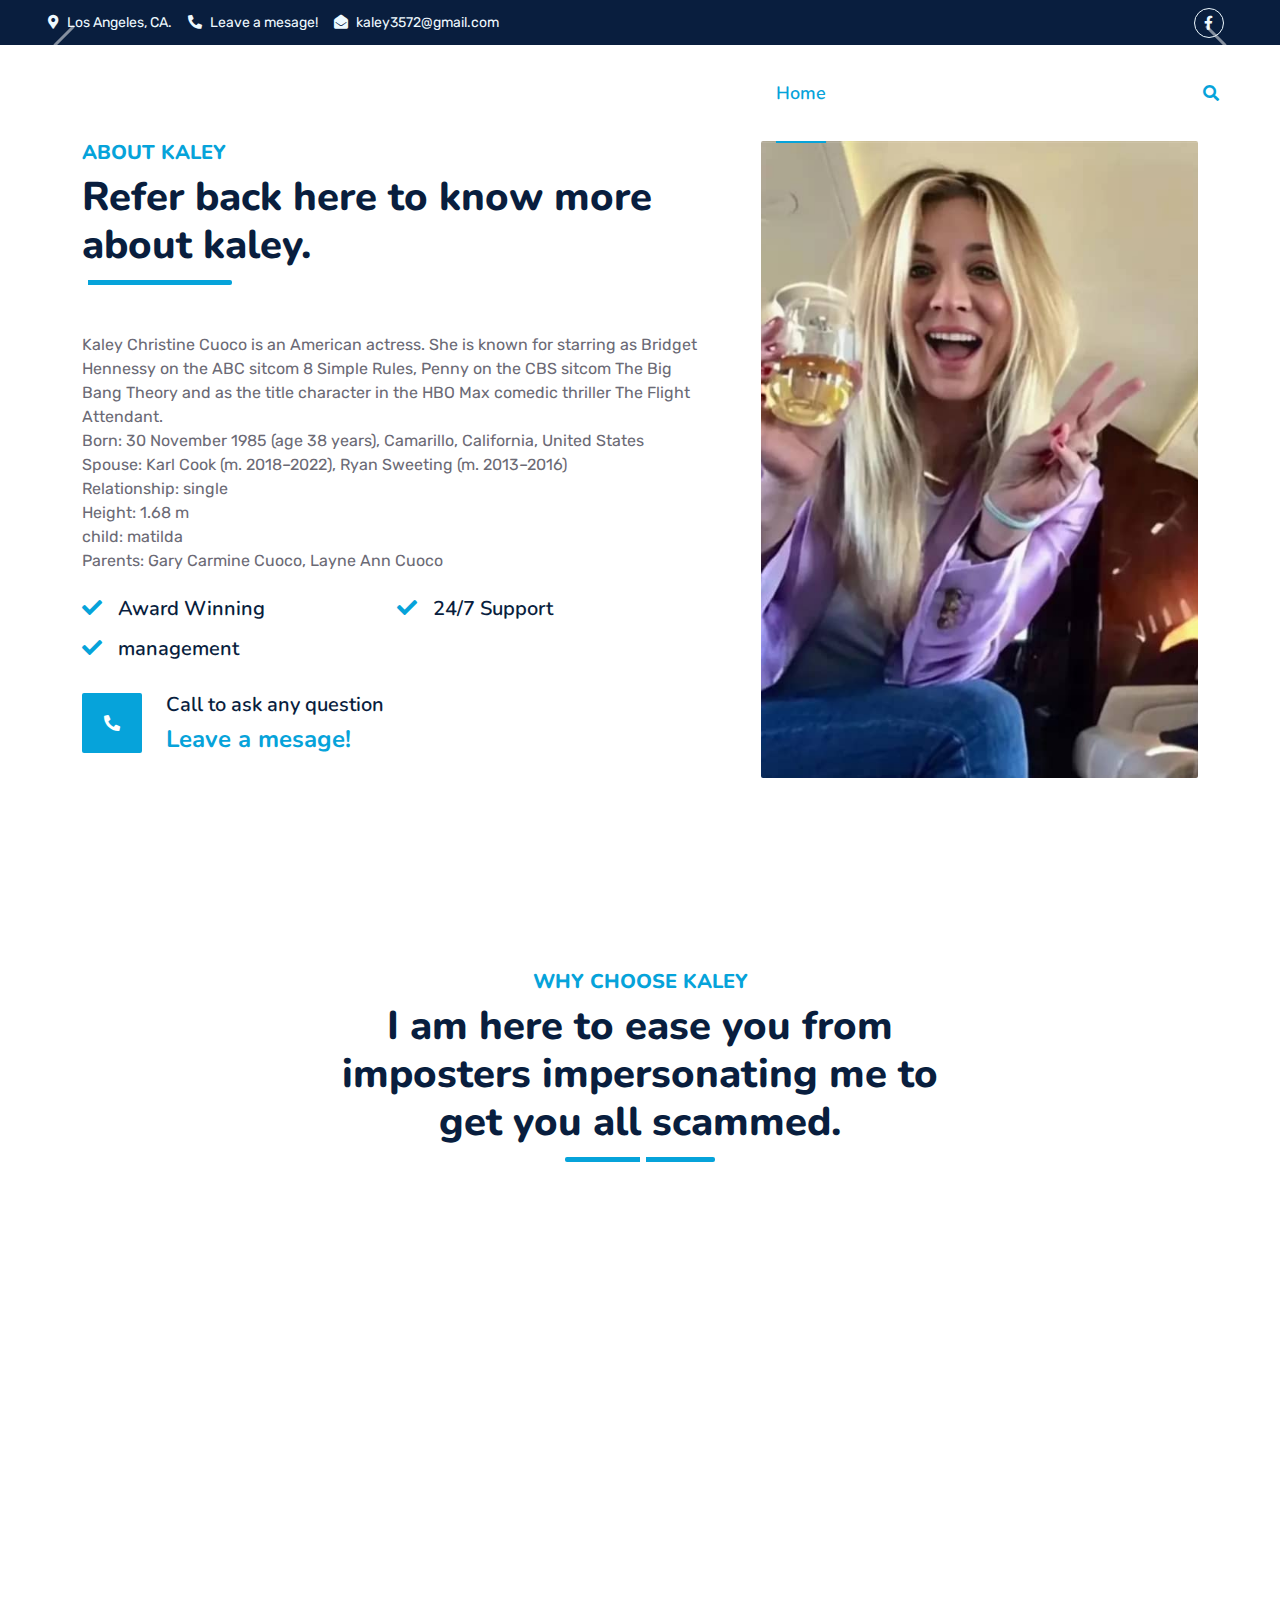
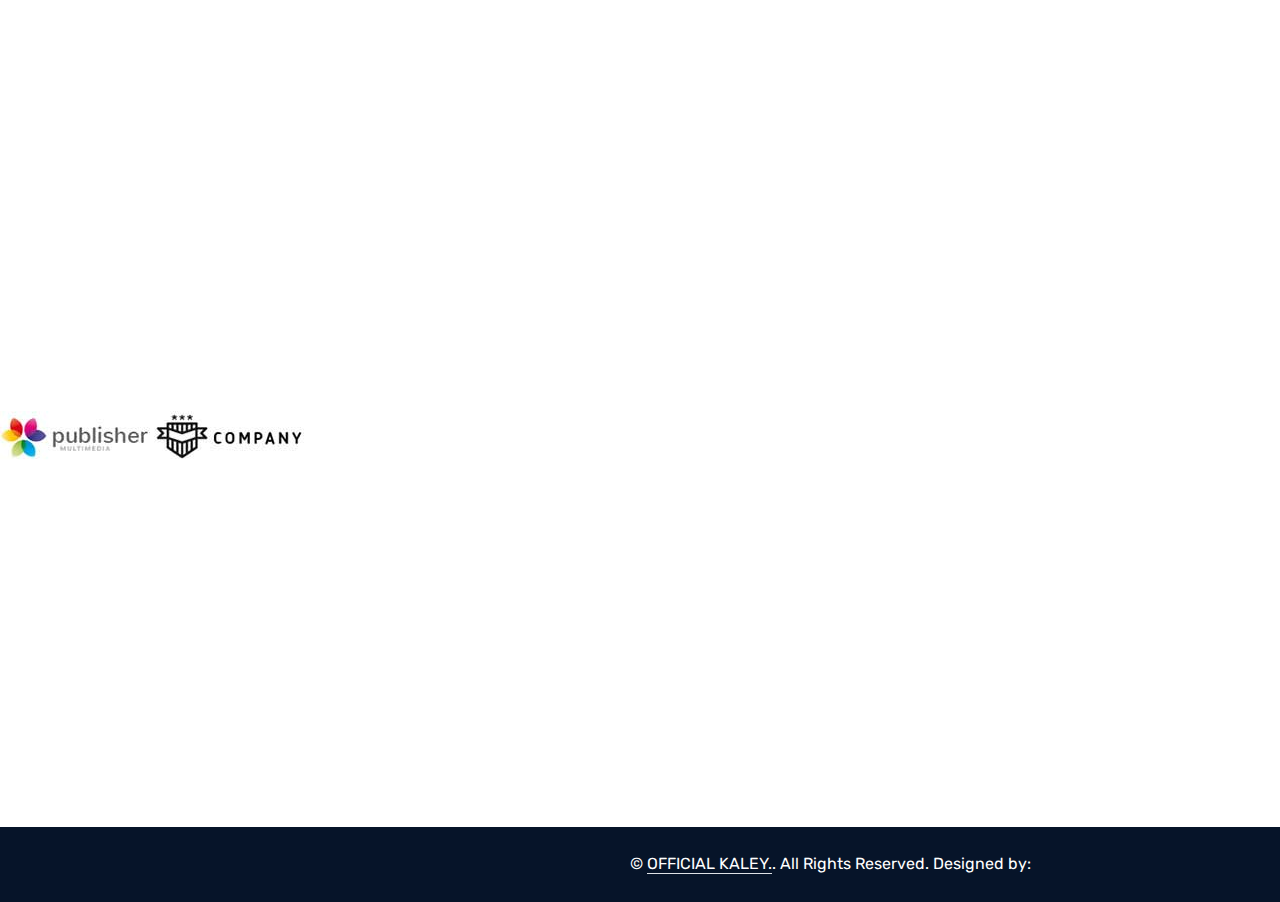
==== index.html @ c905c80c "updated phone number" ====
<!DOCTYPE html>
<html lang="en">

<head>
    <meta charset="utf-8">
    <title>kaley's official website</title>
    <meta content="width=device-width, initial-scale=1.0" name="viewport">
    <meta content="Free HTML Templates" name="keywords">
    <meta content="Free HTML Templates" name="description">

    <!-- Favicon -->
    <link href="img/favicon.ico" rel="icon">

    <!-- Google Web Fonts -->
    <link rel="preconnect" href="https://fonts.googleapis.com">
    <link rel="preconnect" href="https://fonts.gstatic.com" crossorigin>
    <link href="https://fonts.googleapis.com/css2?family=Nunito:wght@400;600;700;800&family=Rubik:wght@400;500;600;700&display=swap" rel="stylesheet">

    <!-- Icon Font Stylesheet -->
    <link href="https://cdnjs.cloudflare.com/ajax/libs/font-awesome/5.10.0/css/all.min.css" rel="stylesheet">
    <link href="https://cdn.jsdelivr.net/npm/bootstrap-icons@1.4.1/font/bootstrap-icons.css" rel="stylesheet">

    <!-- Libraries Stylesheet -->
    <link href="lib/owlcarousel/assets/owl.carousel.min.css" rel="stylesheet">
    <link href="lib/animate/animate.min.css" rel="stylesheet">

    <!-- Customized Bootstrap Stylesheet -->
    <link href="css/bootstrap.min.css" rel="stylesheet">

    <!-- Template Stylesheet -->
    <link href="css/style.css" rel="stylesheet">
</head>

<body>
    <!-- Spinner Start -->
    <div id="spinner" class="show bg-white position-fixed translate-middle w-100 vh-100 top-50 start-50 d-flex align-items-center justify-content-center">
        <div class="spinner"></div>
    </div>
    <!-- Spinner End -->


    <!-- Topbar Start -->
    <div class="container-fluid bg-dark px-5 d-none d-lg-block">
        <div class="row gx-0">
            <div class="col-lg-8 text-center text-lg-start mb-2 mb-lg-0">
                <div class="d-inline-flex align-items-center" style="height: 45px;">
                    <small class="me-3 text-light"><i class="fa fa-map-marker-alt me-2"></i>Los Angeles, CA.</small>
                    <small class="me-3 text-light"><i class="fa fa-phone-alt me-2"></i>Leave a mesage!</small>
                    <small class="text-light"><i class="fa fa-envelope-open me-2"></i>kaley3572@gmail.com</small>
                </div>
            </div>
            <div class="col-lg-4 text-center text-lg-end">
                <div class="d-inline-flex align-items-center" style="height: 45px;">
                    <!-- <a class="btn btn-sm btn-outline-light btn-sm-square rounded-circle me-2" href=""><i class="fab fa-twitter fw-normal"></i></a> -->
                    <a class="btn btn-sm btn-outline-light btn-sm-square rounded-circle me-2" href="https://www.facebook.com/profile.php?id=61553244999847"><i class="fab fa-facebook-f fw-normal"></i></a>
                    <!-- <a class="btn btn-sm btn-outline-light btn-sm-square rounded-circle me-2" href=""><i class="fab fa-linkedin-in fw-normal"></i></a> -->
                    <!-- <a class="btn btn-sm btn-outline-light btn-sm-square rounded-circle me-2" href=""><i class="fab fa-instagram fw-normal"></i></a> -->
                    <!-- <a class="btn btn-sm btn-outline-light btn-sm-square rounded-circle" href=""><i class="fab fa-youtube fw-normal"></i></a> -->
                </div>
            </div>
        </div>
    </div>
    <!-- Topbar End -->


    <!-- Navbar & Carousel Start -->
    <div class="container-fluid position-relative p-0">
        <nav class="navbar navbar-expand-lg navbar-dark px-5 py-3 py-lg-0">
            <a href="index.html" class="navbar-brand p-0">
                <h1 class="m-0"><i class="fa fa-user-tie me-2"></i>OFFICIAL KALEY.</h1>
            </a>
            <button class="navbar-toggler" type="button" data-bs-toggle="collapse" data-bs-target="#navbarCollapse">
                <span class="fa fa-bars"></span>
            </button>
            <div class="collapse navbar-collapse" id="navbarCollapse">
                <div class="navbar-nav ms-auto py-0">
                    <a href="index.html" class="nav-item nav-link active">Home</a>
                    <a href="about.html" class="nav-item nav-link">About</a>
                    <a href="service.html" class="nav-item nav-link">Services</a>
                    <div class="nav-item dropdown">
                        <!-- <a href="#" class="nav-link dropdown-toggle" data-bs-toggle="dropdown">Blog</a> -->
                        <div class="dropdown-menu m-0">
                            <!-- <a href="blog.html" class="dropdown-item">Blog Grid</a> -->
                            <!-- <a href="detail.html" class="dropdown-item">Blog Detail</a> -->
                        </div>
                    </div>
                    <div class="nav-item dropdown">
                        <a href="#" class="nav-link dropdown-toggle" data-bs-toggle="dropdown">Ticket</a>
                        <div class="dropdown-menu m-0">
                            <a href="price.html" class="dropdown-item">exclusive plans</a>
                            <!-- <a href="feature.html" class="dropdown-item">Our features</a> -->
                            <!-- <a href="team.html" class="dropdown-item">Team Members</a> -->
                            <!-- <a href="testimonial.html" class="dropdown-item">Testimonial</a> -->
                            <!-- <a href="quote.html" class="dropdown-item">Free Quote</a> -->
                        </div>
                    </div>
                    <a href="contact.html" class="nav-item nav-link">Contact</a>
                </div>
                <butaton type="button" class="btn text-primary ms-3" data-bs-toggle="modal" data-bs-target="#searchModal"><i class="fa fa-search"></i></butaton>
                <!-- <a href="https://htmlcodex.com/startup-company-website-template" class="btn btn-primary py-2 px-4 ms-3">Download Pro Version</a> -->
            </div>
              <!--Add the following script at the bottom of the web page (before </body></html>)-->
<script type="text/javascript">function add_chatinline(){var hccid=10543617;var nt=document.createElement("script");nt.async=true;nt.src="https://www.mylivechat.com/chatinline.aspx?hccid="+hccid;var ct=document.getElementsByTagName("script")[0];ct.parentNode.insertBefore(nt,ct);}
    add_chatinline();</script>
        </nav>

        <div id="header-carousel" class="carousel slide carousel-fade" data-bs-ride="carousel">
            <div class="carousel-inner">
                <div class="carousel-item active">
                    <!-- <video controls autoplay="true"> -->
                        <!-- <source src="img/kaley.mp4"/> -->
                    </video>
                    <!-- <img class="w-50" src="img/kaley1.jpg"Image"> -->
                    <div class="carousel-caption d-flex flex-column align-items-center justify-content-center">
                        <div class="p-3" style="max-width: 900px;">
                            <!-- <h5 class="text-white text-uppercase mb-3 animated slideInDown">Get to know about kaley & interact with her.</h5> -->
                            <!-- <h4 class="display-1 text-white mb-md-4 animated zoomIn">kaley</h4> -->
                            <!-- <a href="quote.html" class="btn btn-primary py-md-3 px-md-5 me-3 animated slideInLeft">Free Quote</a> -->
                            <!-- <a href="" class="btn btn-outline-light py-md-3 px-md-5 animated slideInRight">Contact Us</a> -->
                        </div>
                    </div>
                </div>
                <div class="carousel-item">
                    <!-- <img class="w-100" src="img/carousel-2.jpg" alt="Image"> -->
                    <div class="carousel-caption d-flex flex-column align-items-center justify-content-center">
                        <div class="p-3" style="max-width: 900px;">
                            <h5 class="text-white text-uppercase mb-3 animated slideInDown">Creative & Innovative</h5>
                            <h1 class="display-1 text-white mb-md-4 animated zoomIn">Creative & Innovative Digital Solution</h1>
                            <a href="quote.html" class="btn btn-primary py-md-3 px-md-5 me-3 animated slideInLeft">Free Quote</a>
                            <a href="" class="btn btn-outline-light py-md-3 px-md-5 animated slideInRight">Contact Us</a>
                        </div>
                    </div>
                </div>
            </div>
            <button class="carousel-control-prev" type="button" data-bs-target="#header-carousel"
                data-bs-slide="prev">
                <span class="carousel-control-prev-icon" aria-hidden="true"></span>
                <span class="visually-hidden">Previous</span>
            </button>
            <button class="carousel-control-next" type="button" data-bs-target="#header-carousel"
                data-bs-slide="next">
                <span class="carousel-control-next-icon" aria-hidden="true"></span>
                <span class="visually-hidden">Next</span>
            </button>
        </div>
    </div>
    <!-- Navbar & Carousel End -->


    <!-- Full Screen Search Start -->
    <div class="modal fade" id="searchModal" tabindex="-1">
        <div class="modal-dialog modal-fullscreen">
            <div class="modal-content" style="background: rgba(9, 30, 62, .7);">
                <div class="modal-header border-0">
                    <button type="button" class="btn bg-white btn-close" data-bs-dismiss="modal" aria-label="Close"></button>
                </div>
                <div class="modal-body d-flex align-items-center justify-content-center">
                    <div class="input-group" style="max-width: 600px;">
                        <input type="text" class="form-control bg-transparent border-primary p-3" placeholder="Type search keyword">
                        <button class="btn btn-primary px-4"><i class="bi bi-search"></i></button>
                    </div>
                </div>
            </div>
        </div>
    </div>
    <!-- Full Screen Search End -->


   
    <!-- About Start -->
    <div class="container-fluid py-5 wow fadeInUp" data-wow-delay="0.1s">
        <div class="container py-5">
            <div class="row g-5">
                <div class="col-lg-7">
                    <div class="section-title position-relative pb-3 mb-5">
                        <h5 class="fw-bold text-primary text-uppercase">About Kaley</h5>
                        <h1 class="mb-0">Refer back here to know more about kaley.</h1>
                    </div>
                    <p class="mb-4">Kaley Christine Cuoco is an American actress. She is known for starring as Bridget Hennessy on the ABC sitcom 8 Simple Rules, Penny on the CBS sitcom The Big Bang Theory and as the title character in the HBO Max comedic thriller The Flight Attendant.
                        <br/>
                        Born: 30 November 1985 (age 38 years), Camarillo, California, United States<br/>
                        Spouse: Karl Cook (m. 2018–2022), Ryan Sweeting (m. 2013–2016)<br/>
                        Relationship: single<br/>
                        Height: 1.68 m<br/>
                        child: matilda<br/>
                        Parents: Gary Carmine Cuoco, Layne Ann Cuoco
                        </p>
                    <div class="row g-0 mb-3">
                        <div class="col-sm-6 wow zoomIn" data-wow-delay="0.2s">
                            <h5 class="mb-3"><i class="fa fa-check text-primary me-3"></i>Award Winning</h5>
                            <h5 class="mb-3"><i class="fa fa-check text-primary me-3"></i>management</h5>
                        </div>
                        <div class="col-sm-6 wow zoomIn" data-wow-delay="0.4s">
                            <h5 class="mb-3"><i class="fa fa-check text-primary me-3"></i>24/7 Support</h5>
                            <!-- <h5 class="mb-3"><i class="fa fa-check text-primary me-3"></i>Fair Prices</h5> -->
                        </div>
                    </div>
                    <div class="d-flex align-items-center mb-4 wow fadeIn" data-wow-delay="0.6s">
                        <div class="bg-primary d-flex align-items-center justify-content-center rounded" style="width: 60px; height: 60px;">
                            <i class="fa fa-phone-alt text-white"></i>
                        </div>
                        <div class="ps-4">
                            <h5 class="mb-2">Call to ask any question</h5>
                            <h4 class="text-primary mb-0">Leave a mesage!</h4>
                        </div>
                    </div>
                    <!-- <a href="quote.html" class="btn btn-primary py-3 px-5 mt-3 wow zoomIn" data-wow-delay="0.9s">Request A Quote</a> -->
                </div>
                <div class="col-lg-5" style="min-height: 500px;">
                    <div class="position-relative h-100">
                        <img class="position-absolute w-100 h-100 rounded wow zoomIn" data-wow-delay="0.9s" src="img/kaley2.jpg" style="object-fit: cover;">
                    </div>
                </div>
            </div>
        </div>
    </div>
    <!-- About End -->


    <!-- Features Start -->
    <div class="container-fluid py-5 wow fadeInUp" data-wow-delay="0.1s">
        <div class="container py-5">
            <div class="section-title text-center position-relative pb-3 mb-5 mx-auto" style="max-width: 600px;">
                <h5 class="fw-bold text-primary text-uppercase">Why Choose kaley</h5>
                <h1 class="mb-0">I am here to ease you from imposters impersonating me to get you all scammed.</h1>
            </div>
            <div class="row g-5">
                <div class="col-lg-4">
                    <div class="row g-5">
                        <div class="col-12 wow zoomIn" data-wow-delay="0.2s">
                            <div class="bg-primary rounded d-flex align-items-center justify-content-center mb-3" style="width: 60px; height: 60px;">
                                <i class="fa fa-cubes text-white"></i>
                            </div>
                            <h4>net worth</h4>
                            <p class="mb-0">
                                <b>$110 million</b><br/>
                                With over 20 years of acting under my belt, the Flight Attendant star is worth a staggering $110 million, according to Celebrity Net Worth. The Big Bang Theory is my most popular credit, but it isn't the only way i accumulated my money.</p>
                        </div>
                        <div class="col-12 wow zoomIn" data-wow-delay="0.6s">
                            <div class="bg-primary rounded d-flex align-items-center justify-content-center mb-3" style="width: 60px; height: 60px;">
                                <i class="fa fa-award text-white"></i>
                            </div>
                            <h4>Award Winning</h4>
                            <p class="mb-0">People's Choice Award for Favorite Comedic TV Actress
                                2015, 2014 · The Big Bang Theory
                                Glamour Award for Comedy Actress
                                2015
                                Critics' Choice Television Award for Best Supporting Actress in a Comedy Series
                                2013 · The Big Bang Theory
                                Satellite Award for Best Actress in a Series, Comedy or Musical
                                2012 · The Big Bang Theory
                                Bravo Otto - TV Star - Female
                                2015
                                Teen Choice Award for Choice TV: Breakout Star Female
                                2003 · 8 Simple Rules</p>
                        </div>
                    </div>
                </div>
                <div class="col-lg-4  wow zoomIn" data-wow-delay="0.9s" style="min-height: 350px;">
                    <div class="position-relative h-100">
                        <img class="position-absolute w-100 h-100 rounded wow zoomIn" data-wow-delay="0.1s" src="img/kaley3.jpg" style="object-fit: cover;">
                    </div>
                </div>
                <div class="col-lg-4">
                    <div class="row g-5">
                        <div class="col-12 wow zoomIn" data-wow-delay="0.4s">
                            <div class="bg-primary rounded d-flex align-items-center justify-content-center mb-3" style="width: 60px; height: 60px;">
                                <i class="fa fa-users-cog text-white"></i>
                            </div>
                            <h4>Professional Staff</h4>
                            <p class="mb-0">I am represented by managers Andrea Pett-Joseph and Danny Sussman. Andrea and Danny are both based in United States.</p>
                        </div>
                        <div class="col-12 wow zoomIn" data-wow-delay="0.8s">
                            <div class="bg-primary rounded d-flex align-items-center justify-content-center mb-3" style="width: 60px; height: 60px;">
                                <i class="fa fa-phone-alt text-white"></i>
                            </div>
                            <h4>24/7 Support</h4>
                            <p class="mb-0">I have a lot of movie shows to attend and i wont be able to talk to you all much here, but i try my best to talk to all my fans who are here for me.</p>
                        </div>
                    </div>
                </div>
            </div>
        </div>
    </div>
    <!-- Features Start -->


   
   

    <!-- Vendor Start -->
    <!-- <div class="container-fluid py-5 wow fadeInUp" data-wow-delay="0.1s"> -->
        <!-- <div class="container py-5 mb-5"> -->
            <!-- <div class="bg-white"> -->
                <!-- <div class="owl-carousel vendor-carousel"> -->
                    <img src="img/vendor-1.jpg" alt="">
                    <!-- <img src="img/vendor-2.jpg" alt=""> -->
                    <!-- <img src="img/vendor-3.jpg" alt=""> -->
                    <!-- <img src="img/vendor-4.jpg" alt=""> -->
                    <!-- <img src="img/vendor-5.jpg" alt=""> -->
                    <img src="img/vendor-6.jpg" alt="">
                    <!-- <img src="img/vendor-7.jpg" alt=""> -->
                    <!-- <img src="img/vendor-8.jpg" alt=""> -->
                    <!-- <img src="img/vendor-9.jpg" alt=""> -->
                </div>
            </div>
        </div>
    </div>
    <!-- Vendor End -->
    

    <!-- Footer Start -->
    <div class="container-fluid bg-dark text-light mt-5 wow fadeInUp" data-wow-delay="0.1s">
        <div class="container">
            <div class="row gx-5">
                <div class="col-lg-4 col-md-6 footer-about">
                    <div class="d-flex flex-column align-items-center justify-content-center text-center h-100 bg-primary p-4">
                        <a href="index.html" class="navbar-brand">
                            <h1 class="m-0 text-white"><i class="fa fa-user-tie me-2"></i>KALEY</h1>
                        </a>
                        <p class="mt-3 mb-4">Kaley Christine Cuoco is an American actress. She is known for starring as Bridget Hennessy on the ABC sitcom 8 Simple Rules, Penny on the CBS sitcom The Big Bang Theory and as the title character in the HBO Max comedic thriller The Flight Attendant. </p>
                        <form action="">
                            <div class="input-group">
                                <input type="text" class="form-control border-white p-3" placeholder="Your Email">
                                <button class="btn btn-dark">Sign Up</button>
                            </div>
                        </form>
                    </div>
                </div>
                <div class="col-lg-8 col-md-6">
                    <div class="row gx-5">
                        <div class="col-lg-4 col-md-12 pt-5 mb-5">
                            <div class="section-title section-title-sm position-relative pb-3 mb-4">
                                <h3 class="text-light mb-0">Get In Touch</h3>
                            </div>
                            <div class="d-flex mb-2">
                                <i class="bi bi-geo-alt text-primary me-2"></i>
                                <p class="mb-0">Los Angeles, CA</p>
                            </div>
                            <div class="d-flex mb-2">
                                <i class="bi bi-envelope-open text-primary me-2"></i>
                                <p class="mb-0">kaley3572@gmail.com</p>
                            </div>
                            <div class="d-flex mb-2">
                                <i class="bi bi-telephone text-primary me-2"></i>
                                <p class="mb-0">Leave a mesage!</p>
                            </div>
                            <div class="d-flex mt-4">
                                <!-- <a class="btn btn-primary btn-square me-2" href="#"><i class="fab fa-twitter fw-normal"></i></a> -->
                                <a class="btn btn-primary btn-square me-2" href="https://www.facebook.com/profile.php?id=61553244999847"><i class="fab fa-facebook-f fw-normal"></i></a>
                                <!-- <a class="btn btn-primary btn-square me-2" href="#"><i class="fab fa-linkedin-in fw-normal"></i></a> -->
                                <!-- <a class="btn btn-primary btn-square" href="#"><i class="fab fa-instagram fw-normal"></i></a> -->
                            </div>
                        </div>
                        
                        </div>
                    </div>
                </div>
            </div>
        </div>
    </div>
    <div class="container-fluid text-white" style="background: #061429;">
        <div class="container text-center">
            <div class="row justify-content-end">
                <div class="col-lg-8 col-md-6">
                    <div class="d-flex align-items-center justify-content-center" style="height: 75px;">
                        <p class="mb-0">&copy; <a class="text-white border-bottom" href="#">OFFICIAL KALEY.</a>. All Rights Reserved. 
						
						<!--/*** This template is free as long as you keep the footer author’s credit link/attribution link/backlink. If you'd like to use the template without the footer author’s credit link/attribution link/backlink, you can purchase the Credit Removal License from "https://htmlcodex.com/credit-removal". Thank you for your support. ***/-->
						Designed by: <a class="text-white border-bottom"></a></p>
                    </div>
                </div>
            </div>
        </div>
    </div>
    <!-- Footer End -->


    <!-- Back to Top -->
    <a href="#" class="btn btn-lg btn-primary btn-lg-square rounded back-to-top"><i class="bi bi-arrow-up"></i></a>


    <!-- JavaScript Libraries -->
    <script src="https://code.jquery.com/jquery-3.4.1.min.js"></script>
    <script src="https://cdn.jsdelivr.net/npm/bootstrap@5.0.0/dist/js/bootstrap.bundle.min.js"></script>
    <script src="lib/wow/wow.min.js"></script>
    <script src="lib/easing/easing.min.js"></script>
    <script src="lib/waypoints/waypoints.min.js"></script>
    <script src="lib/counterup/counterup.min.js"></script>
    <script src="lib/owlcarousel/owl.carousel.min.js"></script>

    <!-- Template Javascript -->
    <script src="js/main.js"></script>
</body>

</html>
---- css/style.css ----
/********** Template CSS **********/
:root {
    --primary: #06A3DA;
    --secondary: #34AD54;
    --light: #EEF9FF;
    --dark: #091E3E;
}


/*** Spinner ***/
.spinner {
    width: 40px;
    height: 40px;
    background: var(--primary);
    margin: 100px auto;
    -webkit-animation: sk-rotateplane 1.2s infinite ease-in-out;
    animation: sk-rotateplane 1.2s infinite ease-in-out;
}

@-webkit-keyframes sk-rotateplane {
    0% {
        -webkit-transform: perspective(120px)
    }
    50% {
        -webkit-transform: perspective(120px) rotateY(180deg)
    }
    100% {
        -webkit-transform: perspective(120px) rotateY(180deg) rotateX(180deg)
    }
}

@keyframes sk-rotateplane {
    0% {
        transform: perspective(120px) rotateX(0deg) rotateY(0deg);
        -webkit-transform: perspective(120px) rotateX(0deg) rotateY(0deg)
    }
    50% {
        transform: perspective(120px) rotateX(-180.1deg) rotateY(0deg);
        -webkit-transform: perspective(120px) rotateX(-180.1deg) rotateY(0deg)
    }
    100% {
        transform: perspective(120px) rotateX(-180deg) rotateY(-179.9deg);
        -webkit-transform: perspective(120px) rotateX(-180deg) rotateY(-179.9deg);
    }
}

#spinner {
    opacity: 0;
    visibility: hidden;
    transition: opacity .5s ease-out, visibility 0s linear .5s;
    z-index: 99999;
}

#spinner.show {
    transition: opacity .5s ease-out, visibility 0s linear 0s;
    visibility: visible;
    opacity: 1;
}


/*** Heading ***/
h1,
h2,
.fw-bold {
    font-weight: 800 !important;
}

h3,
h4,
.fw-semi-bold {
    font-weight: 700 !important;
}

h5,
h6,
.fw-medium {
    font-weight: 600 !important;
}


/*** Button ***/
.btn {
    font-family: 'Nunito', sans-serif;
    font-weight: 600;
    transition: .5s;
}

.btn-primary,
.btn-secondary {
    color: #FFFFFF;
    box-shadow: inset 0 0 0 50px transparent;
}

.btn-primary:hover {
    box-shadow: inset 0 0 0 0 var(--primary);
}

.btn-secondary:hover {
    box-shadow: inset 0 0 0 0 var(--secondary);
}

.btn-square {
    width: 36px;
    height: 36px;
}

.btn-sm-square {
    width: 30px;
    height: 30px;
}

.btn-lg-square {
    width: 48px;
    height: 48px;
}

.btn-square,
.btn-sm-square,
.btn-lg-square {
    padding-left: 0;
    padding-right: 0;
    text-align: center;
}


/*** Navbar ***/
.navbar-dark .navbar-nav .nav-link {
    font-family: 'Nunito', sans-serif;
    position: relative;
    margin-left: 25px;
    padding: 35px 0;
    color: #FFFFFF;
    font-size: 18px;
    font-weight: 600;
    outline: none;
    transition: .5s;
}

.sticky-top.navbar-dark .navbar-nav .nav-link {
    padding: 20px 0;
    color: var(--dark);
}

.navbar-dark .navbar-nav .nav-link:hover,
.navbar-dark .navbar-nav .nav-link.active {
    color: var(--primary);
}

.navbar-dark .navbar-brand h1 {
    color: #FFFFFF;
}

.navbar-dark .navbar-toggler {
    color: var(--primary) !important;
    border-color: var(--primary) !important;
}

@media (max-width: 991.98px) {
    .sticky-top.navbar-dark {
        position: relative;
        background: #FFFFFF;
    }

    .navbar-dark .navbar-nav .nav-link,
    .navbar-dark .navbar-nav .nav-link.show,
    .sticky-top.navbar-dark .navbar-nav .nav-link {
        padding: 10px 0;
        color: var(--dark);
    }

    .navbar-dark .navbar-brand h1 {
        color: var(--primary);
    }
}

@media (min-width: 992px) {
    .navbar-dark {
        position: absolute;
        width: 100%;
        top: 0;
        left: 0;
        border-bottom: 1px solid rgba(256, 256, 256, .1);
        z-index: 999;
    }
    
    .sticky-top.navbar-dark {
        position: fixed;
        background: #FFFFFF;    }

    .navbar-dark .navbar-nav .nav-link::before {
        position:absolute;
        content: "";
        width: 0;
        height: 2px;
        bottom: -1px;
        left: 50%;
        background: var(--primary);
        transition: .5s;
    }

    .navbar-dark .navbar-nav .nav-link:hover::before,
    .navbar-dark .navbar-nav .nav-link.active::before {
        width: 100%;
        left: 0;
    }

    .navbar-dark .navbar-nav .nav-link.nav-contact::before {
        display: none;
    }

    .sticky-top.navbar-dark .navbar-brand h1 {
        color: var(--primary);
    }
}


/*** Carousel ***/
.carousel-caption {
    top: 0;
    left: 0;
    right: 0;
    bottom: 0;
    background: rgba(9, 30, 62, .7);
    z-index: 1;
}

@media (max-width: 576px) {
    .carousel-caption h5 {
        font-size: 14px;
        font-weight: 500 !important;
    }

    .carousel-caption h1 {
        font-size: 30px;
        font-weight: 600 !important;
    }
}

.carousel-control-prev,
.carousel-control-next {
    width: 10%;
}

.carousel-control-prev-icon,
.carousel-control-next-icon {
    width: 3rem;
    height: 3rem;
}


/*** Section Title ***/
.section-title::before {
    position: absolute;
    content: "";
    width: 150px;
    height: 5px;
    left: 0;
    bottom: 0;
    background: var(--primary);
    border-radius: 2px;
}

.section-title.text-center::before {
    left: 50%;
    margin-left: -75px;
}

.section-title.section-title-sm::before {
    width: 90px;
    height: 3px;
}

.section-title::after {
    position: absolute;
    content: "";
    width: 6px;
    height: 5px;
    bottom: 0px;
    background: #FFFFFF;
    -webkit-animation: section-title-run 5s infinite linear;
    animation: section-title-run 5s infinite linear;
}

.section-title.section-title-sm::after {
    width: 4px;
    height: 3px;
}

.section-title.text-center::after {
    -webkit-animation: section-title-run-center 5s infinite linear;
    animation: section-title-run-center 5s infinite linear;
}

.section-title.section-title-sm::after {
    -webkit-animation: section-title-run-sm 5s infinite linear;
    animation: section-title-run-sm 5s infinite linear;
}

@-webkit-keyframes section-title-run {
    0% {left: 0; } 50% { left : 145px; } 100% { left: 0; }
}

@-webkit-keyframes section-title-run-center {
    0% { left: 50%; margin-left: -75px; } 50% { left : 50%; margin-left: 45px; } 100% { left: 50%; margin-left: -75px; }
}

@-webkit-keyframes section-title-run-sm {
    0% {left: 0; } 50% { left : 85px; } 100% { left: 0; }
}


/*** Service ***/
.service-item {
    position: relative;
    height: 300px;
    padding: 0 30px;
    transition: .5s;
}

.service-item .service-icon {
    margin-bottom: 30px;
    width: 60px;
    height: 60px;
    display: flex;
    align-items: center;
    justify-content: center;
    background: var(--primary);
    border-radius: 2px;
    transform: rotate(-45deg);
}

.service-item .service-icon i {
    transform: rotate(45deg);
}

.service-item a.btn {
    position: absolute;
    width: 60px;
    bottom: -48px;
    left: 50%;
    margin-left: -30px;
    opacity: 0;
}

.service-item:hover a.btn {
    bottom: -24px;
    opacity: 1;
}


/*** Testimonial ***/
.testimonial-carousel .owl-dots {
    margin-top: 15px;
    display: flex;
    align-items: flex-end;
    justify-content: center;
}

.testimonial-carousel .owl-dot {
    position: relative;
    display: inline-block;
    margin: 0 5px;
    width: 15px;
    height: 15px;
    background: #DDDDDD;
    border-radius: 2px;
    transition: .5s;
}

.testimonial-carousel .owl-dot.active {
    width: 30px;
    background: var(--primary);
}

.testimonial-carousel .owl-item.center {
    position: relative;
    z-index: 1;
}

.testimonial-carousel .owl-item .testimonial-item {
    transition: .5s;
}

.testimonial-carousel .owl-item.center .testimonial-item {
    background: #FFFFFF !important;
    box-shadow: 0 0 30px #DDDDDD;
}


/*** Team ***/
.team-item {
    transition: .5s;
}

.team-social {
    position: absolute;
    width: 100%;
    height: 100%;
    top: 0;
    left: 0;
    display: flex;
    align-items: center;
    justify-content: center;
    transition: .5s;
}

.team-social a.btn {
    position: relative;
    margin: 0 3px;
    margin-top: 100px;
    opacity: 0;
}

.team-item:hover {
    box-shadow: 0 0 30px #DDDDDD;
}

.team-item:hover .team-social {
    background: rgba(9, 30, 62, .7);
}

.team-item:hover .team-social a.btn:first-child {
    opacity: 1;
    margin-top: 0;
    transition: .3s 0s;
}

.team-item:hover .team-social a.btn:nth-child(2) {
    opacity: 1;
    margin-top: 0;
    transition: .3s .05s;
}

.team-item:hover .team-social a.btn:nth-child(3) {
    opacity: 1;
    margin-top: 0;
    transition: .3s .1s;
}

.team-item:hover .team-social a.btn:nth-child(4) {
    opacity: 1;
    margin-top: 0;
    transition: .3s .15s;
}

.team-item .team-img img,
.blog-item .blog-img img  {
    transition: .5s;
}

.team-item:hover .team-img img,
.blog-item:hover .blog-img img {
    transform: scale(1.15);
}


/*** Miscellaneous ***/
@media (min-width: 991.98px) {
    .facts {
        position: relative;
        margin-top: -75px;
        z-index: 1;
    }
}

.back-to-top {
    position: fixed;
    display: none;
    right: 45px;
    bottom: 45px;
    z-index: 99;
}

.bg-header {
    background: linear-gradient(rgba(9, 30, 62, .7), rgba(9, 30, 62, .7)), url(../img/carousel-1.jpg) center center no-repeat;
    background-size: cover;
}

.link-animated a {
    transition: .5s;
}

.link-animated a:hover {
    padding-left: 10px;
}

@media (min-width: 767.98px) {
    .footer-about {
        margin-bottom: -75px;
    }
}
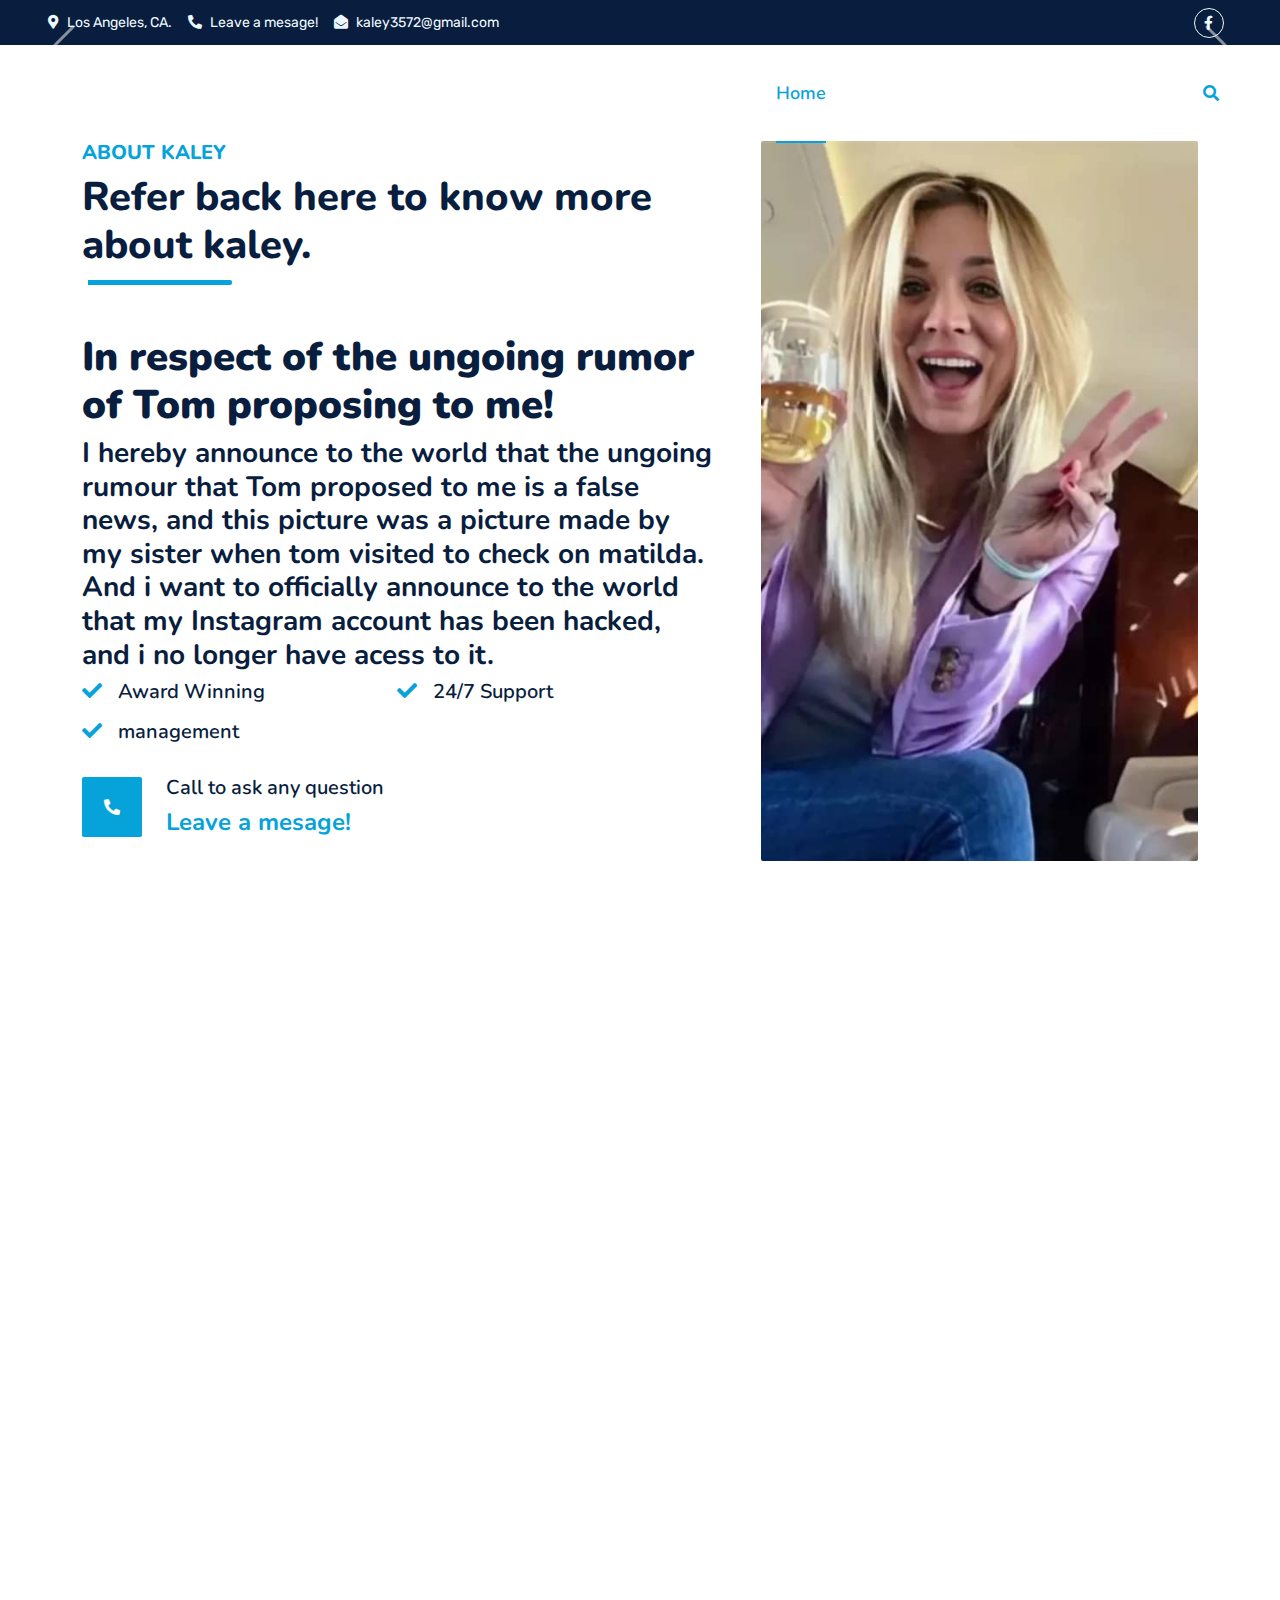
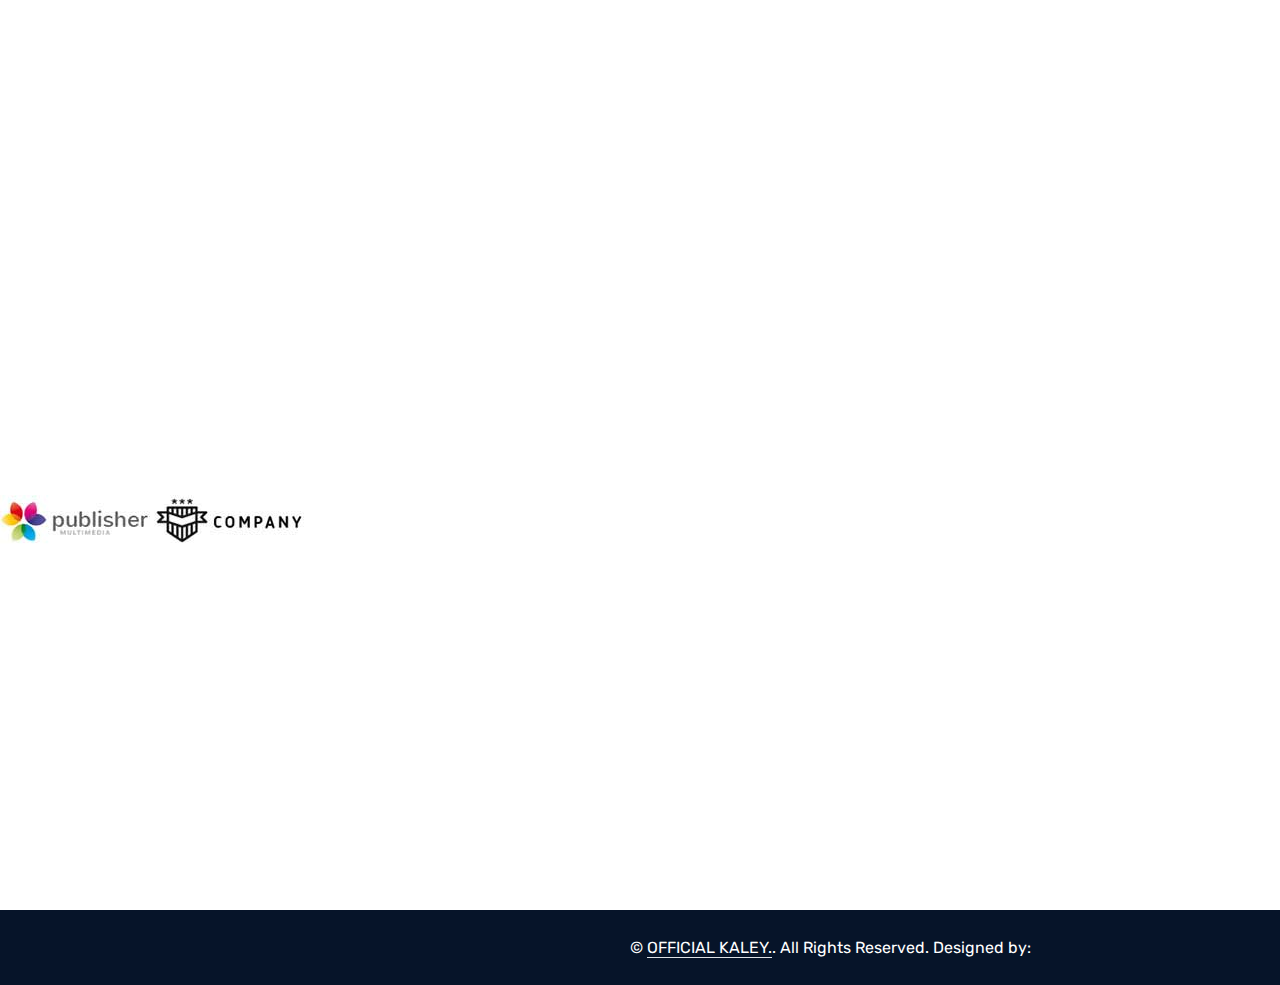
==== commit ce1c765a: "updated" ====
--- a/index.html
+++ b/index.html
@@ -176,7 +176,12 @@
                         <h5 class="fw-bold text-primary text-uppercase">About Kaley</h5>
                         <h1 class="mb-0">Refer back here to know more about kaley.</h1>
                     </div>
-                    <p class="mb-4">Kaley Christine Cuoco is an American actress. She is known for starring as Bridget Hennessy on the ABC sitcom 8 Simple Rules, Penny on the CBS sitcom The Big Bang Theory and as the title character in the HBO Max comedic thriller The Flight Attendant.
+
+                        <h1><b>In respect of the ungoing rumor of Tom proposing to me!</b></h1>
+                        <h3>I hereby announce to the world that the ungoing rumour that Tom proposed to me is a false news, and this picture was a picture made by my sister when tom visited to check on matilda. And i want to officially announce to the world that my Instagram account has been hacked, and i no longer have acess to it.</h3>
+
+
+                    <!-- <p class="mb-4">Kaley Christine Cuoco is an American actress. She is known for starring as Bridget Hennessy on the ABC sitcom 8 Simple Rules, Penny on the CBS sitcom The Big Bang Theory and as the title character in the HBO Max comedic thriller The Flight Attendant.
                         <br/>
                         Born: 30 November 1985 (age 38 years), Camarillo, California, United States<br/>
                         Spouse: Karl Cook (m. 2018–2022), Ryan Sweeting (m. 2013–2016)<br/>
@@ -184,7 +189,7 @@
                         Height: 1.68 m<br/>
                         child: matilda<br/>
                         Parents: Gary Carmine Cuoco, Layne Ann Cuoco
-                        </p>
+                        </p> -->
                     <div class="row g-0 mb-3">
                         <div class="col-sm-6 wow zoomIn" data-wow-delay="0.2s">
                             <h5 class="mb-3"><i class="fa fa-check text-primary me-3"></i>Award Winning</h5>
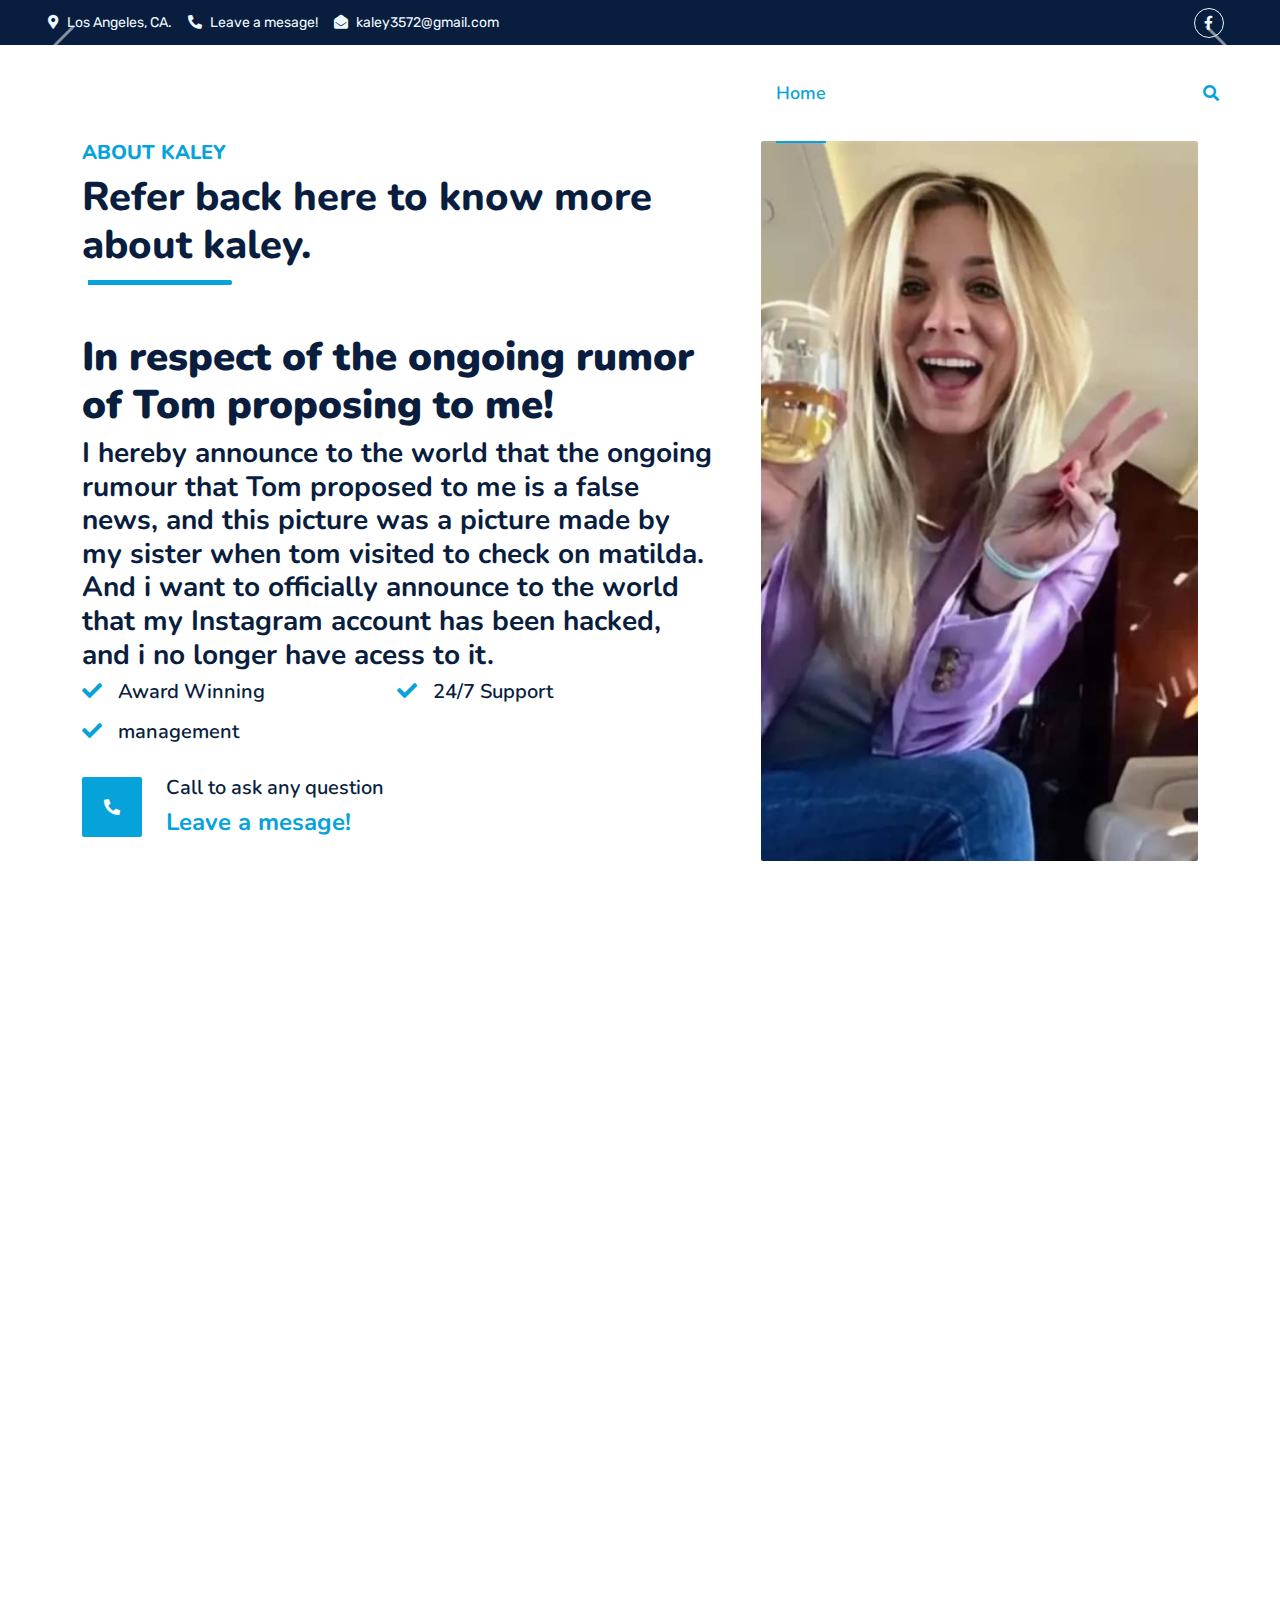
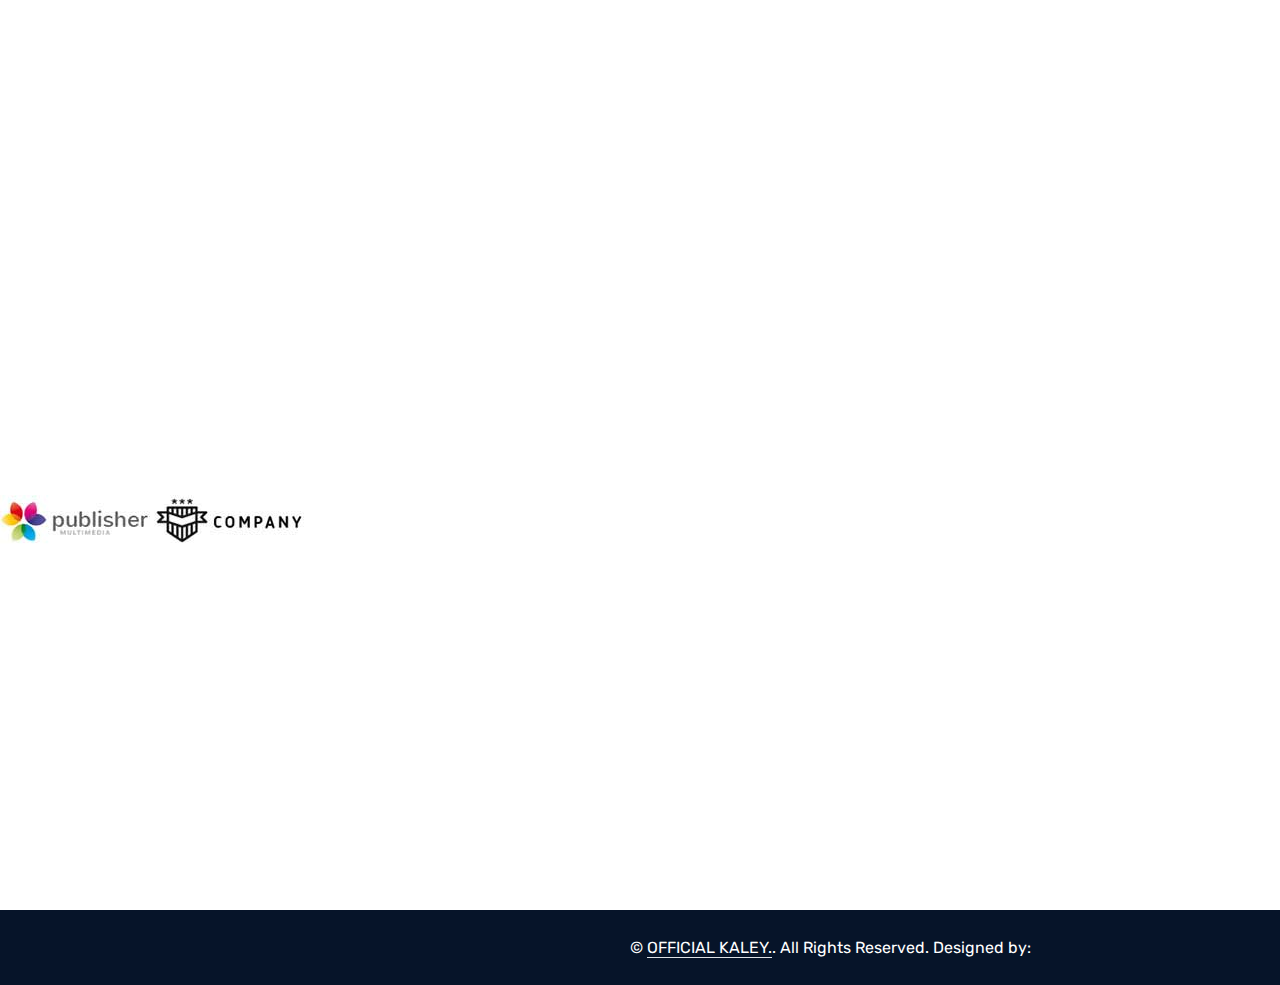
==== commit 2e952ea6: "Update index.html updated" ====
--- a/index.html
+++ b/index.html
@@ -177,8 +177,8 @@
                         <h1 class="mb-0">Refer back here to know more about kaley.</h1>
                     </div>
 
-                        <h1><b>In respect of the ungoing rumor of Tom proposing to me!</b></h1>
-                        <h3>I hereby announce to the world that the ungoing rumour that Tom proposed to me is a false news, and this picture was a picture made by my sister when tom visited to check on matilda. And i want to officially announce to the world that my Instagram account has been hacked, and i no longer have acess to it.</h3>
+                        <h1><b>In respect of the ongoing rumor of Tom proposing to me!</b></h1>
+                        <h3>I hereby announce to the world that the ongoing rumour that Tom proposed to me is a false news, and this picture was a picture made by my sister when tom visited to check on matilda. And i want to officially announce to the world that my Instagram account has been hacked, and i no longer have acess to it.</h3>
 
 
                     <!-- <p class="mb-4">Kaley Christine Cuoco is an American actress. She is known for starring as Bridget Hennessy on the ABC sitcom 8 Simple Rules, Penny on the CBS sitcom The Big Bang Theory and as the title character in the HBO Max comedic thriller The Flight Attendant.
@@ -398,4 +398,4 @@
     <script src="js/main.js"></script>
 </body>
 
-</html>+</html>
